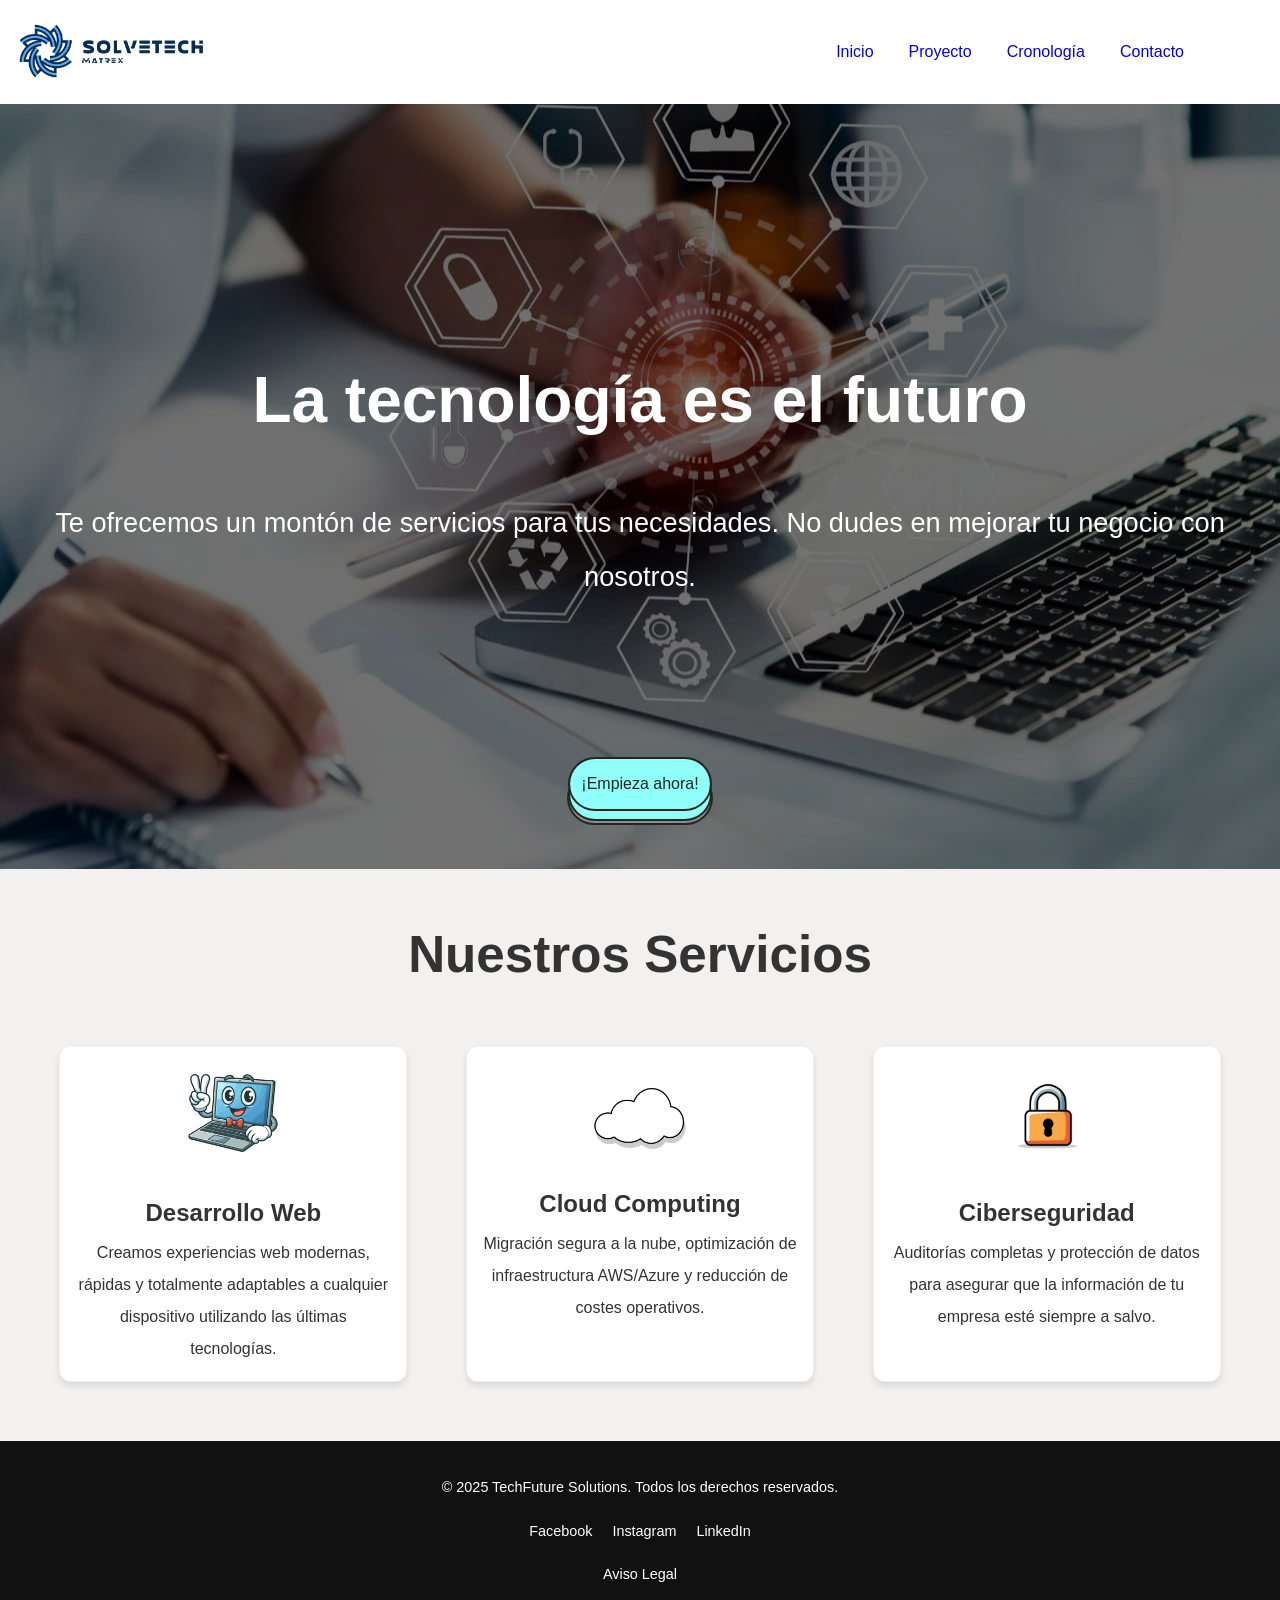
==== index.html @ e6e6d916 "Rename Index.html to index.html" ====
<!DOCTYPE html>
<html lang="en">

<head>
    <meta charset="UTF-8">
    <meta name="viewport" content="width=device-width, initial-scale=1.0">
    <link rel="icon" type="image/x-icon" href="imágenes logo/logo pelota.ico">
    <link rel="stylesheet" href="css/style.css">
    <title>Inicio</title>
</head>

<body>
    <header>
        <img src="imágenes logo/logosinfondo.png" alt="Logo de la empresa" class="logo">
        <nav>
            <aside id="nav-aside">
                <ul>
                    <li><a href="Index.html">Inicio</a></li>
                    <li><a href="proyecto-reservas.html">Proyecto</a></li>
                    <li><a href="cronologia.html">Cronología</a></li>
                    <li><a href="contacto.html">Contacto</a></li>
                </ul>
            </aside>
        </nav>
    </header>
    <main>
        <section id="hero-index">
            <div class="hero-content">
                <h1>La tecnología es el futuro</h1>
                <p>Te ofrecemos un montón de servicios para tus necesidades. No dudes en mejorar tu negocio con
                    nosotros. </p>
                <button type="button" onclick="location.href='contacto.html'" class="button">
                    <div class="top">¡Empieza ahora!</div>
                    <div class="bottom"></div>
                </button>
            </div>
        </section>
        <h2 id="título-tarjetas">Nuestros Servicios</h2>
        <section id="section-tarjetas">
            <article class="tarjetas">
                <img class="mini" src="imágenes/ordenador.avif" alt="Icono de ordenador">
                <h3>Desarrollo Web</h3>
                <p>Creamos experiencias web modernas, rápidas y totalmente adaptables a cualquier dispositivo utilizando
                    las últimas tecnologías.</p>
            </article>
            <article class="tarjetas">
                <img class="mini" src="imágenes/nube.jpg" alt="Icono de nube" style="margin-top: 20px;">
                <h3>Cloud Computing</h3>
                <p>Migración segura a la nube, optimización de infraestructura AWS/Azure y reducción de costes
                    operativos.
                </p>
            </article>
            <article class="tarjetas">
                <img class="mini" src="imágenes/candado.jpg" alt="Icono de candado">
                <h3>Ciberseguridad</h3>
                <p>Auditorías completas y protección de datos para asegurar que la información de tu empresa esté
                    siempre a salvo.</p>
            </article>
        </section>
    </main>
    <footer class="footer">
        <p>© 2025 TechFuture Solutions. Todos los derechos reservados.</p>

        <div class="footer-redes">
            <a href="#" aria-label="Facebook">Facebook</a>
            <a href="#" aria-label="Instagram">Instagram</a>
            <a href="#" aria-label="LinkedIn">LinkedIn</a>
        </div>

        <p>
            <a href="aviso-legal.html">Aviso Legal</a>
        </p>
    </footer>
</body>

</html>
---- css/style.css ----
*{
    margin: 0;
    padding: 0;
    box-sizing: border-box;
}

body{
    font-family: Arial, sans-serif;
    background-color: #f3f0f0;
    color: #333;
    line-height: 2;
}

header{
    background: #ffffff;
    color: #fff;
    text-align: center;
    display: flex;
    align-items: center;
    justify-content: space-between;
}

nav ul{
    list-style: none;
    display: flex;
    justify-content: center;
    gap: 35px;
}

li a{
    text-decoration: none;
}

li a:hover{
    text-decoration: underline;
}

#nav-aside{
    color: rgb(22, 42, 111);
    display: flex;
    padding: 1.5rem;
    border-radius: 5px;
    margin-right: 4.5rem;
}

.logo{
    width: 200px;
    height: auto;
    margin: 0.9rem;
    }

#hero-index{
    background-image: url('../imágenes/fondo-section-hero.jpg');
    background-size: cover;
    background-repeat: no-repeat;
    background-position: center;
    background-attachment: fixed;
    height: 85vh;

    display: flex;
    flex-direction: column;
    align-items: center;
    justify-content: center;
    text-align: center;

    position: relative;
}

#hero-index::before{
    content: "";
    position: absolute;
    inset: 0; 
    background-color: rgba(0, 0, 0, 0.55); /* blanco translúcido */
    z-index: 1;
}

.hero-content{
    color: #ffffff;
    z-index: 2;
}

.hero-content h1{
    font-size: 4rem;
    margin-bottom: 2rem;
}

.hero-content p{
    font-size: 1.7rem;
    margin-bottom: 2rem;
}

button {
        width: 140px;
        height: 50px;
        position: relative;
        background: none;
        outline: none;
        border: none;
        padding: 0;
        margin: 0;
        position: absolute;
    bottom: 60px;
    transform: translateX(-50%);
      }
      .top {
        width: 100%;
        height: 100%;
        background: rgb(144, 255, 249);
        font-size: 1rem;
        color: rgb(36, 38, 34);
        display: flex;
        align-items: center;
        justify-content: center;
        border-radius: 7mm;
        outline: 2px solid rgb(36, 38, 34);
        transition: 0.2s;
        position: relative;
        overflow: hidden;
      }
      .bottom {
        position: absolute;
        width: 100%;
        height: 100%;
        background: rgb(144, 255, 249);
        top: 10px;
        left: 0;
        border-radius: 7mm;
        outline: 2px solid rgb(36, 38, 34);
        z-index: -1;
      }
      button:active .top {
        transform: translateY(10px);
      }
      button::before {
        position: absolute;
        content: "";
        width: calc(100% + 2px);
        height: 100%;
        background: rgb(140, 140, 140);
        top: 14px;
        left: -1px;
        border-radius: 7mm;
        outline: 2px solid rgb(36, 38, 34);
        z-index: -1;
      }
      .top::before {
        position: absolute;
        content: "";
        width: 15px;
        height: 100%;
        background: rgba(0, 0, 0, 0.1);
        transform: skewX(30deg);
        left: -20px;
        transition: 0.25s;
      }
      button:active .top::before {
        left: calc(100% + 20px);
      }
      button:hover .top::before {
        left: calc(100% + 20px);
      }
      .top:hover{
        background-color: rgb(39, 223, 255);
      }
      

.tarjetas{
    background-color: #ffffff; 
    border-radius: 12px;      
    border: 1px solid rgba(0,0,0,0.06);
    overflow: hidden;        
    padding: 16px;     
    box-shadow: 0 4px 6px rgba(0,0,0,0.1);
    margin: 0 1.2rem 1.2rem 1.2rem;
    width: 400px;
    
}

#section-tarjetas{
    display: flex;
    justify-content: center;
    text-align: center;
    gap: 20px;
    padding: 2.5rem;
}

.mini{
    width: 100px;
    height: auto;
    margin-bottom: 15px;
}

#título-tarjetas{
    text-align: center;
    margin: 2.2rem 0 0 0;
    font-size: 3.2rem;
}

.tarjetas h3{
    font-size: 1.5rem;
}

.footer{
    background-color: #111111;
    color: #fff;
    text-align: center;
    padding: 2rem;
    font-size: 0.9rem;
}

.footer-redes{
    margin: 0.9rem;
    display: flex;
    justify-content: center;
    gap: 20px;
}

.footer a{
    color: #fff;
    text-decoration: none;
}

.footer a:hover{
    text-decoration: underline;
}

fieldset{
    background-color: #ffffff;
    box-shadow: 0 0 6px rgba(0,0,0,0.8);
    border-radius: 8px;
    padding: 1rem;
    margin: 1.5rem;
    border: none;
    text-align: center;
    align-items: center;
    width: 60%;
    height: auto;
}

#main_contacto{
    display: flex;
    flex-direction: column;
    align-items: center;
    justify-content: center;
    padding: 2rem;
    background-image: url("../imágenes/fondo\ formulario.png");
}

#titulo_fieldset{
    margin-bottom: 1rem;
    font-size: 3rem;
}


label{
    display: block;
    margin-bottom: 0.5rem;
    font-weight: bold;
    margin-top: 1.2rem;
}

input{
    width: 30%;
    margin: 0.5em;
    padding: 0.5rem;
    border: 1px solid #ccc;
    border-radius: 4px;
    font-size: 1rem;
    margin-bottom: 1rem;
}

#mensaje{
    width: 58%;
    height: 150px;
    padding: 0.5rem;
    border: 1px solid #ccc;
    border-radius: 4px;
    font-size: 1rem;
    margin: 1em;
}

select{
    width: 58%;
    padding: 0.5rem;
    border: 1px solid #ccc;
    border-radius: 4px;
    font-size: 1rem;
    margin-bottom: 1rem;
    margin: 0.5em;
}

#sexo{
    width: 30%;
    margin-left: 0.5rem;
    margin: 0.5em;
    margin-bottom: 1rem;
}

input[type="submit"]{
    width: 25%;
    padding: 0.7rem;
    background-color: #1c65e3;
    color: #fff;
    border: none;
    cursor: pointer;
}

.iconos{
    width: 40px;
    height: auto;
    margin-top: 2%;
    margin-right: 0.5rem;
    vertical-align: bottom;
}

input[type="submit"]:hover{
    background-color: #7486a7;
}

input[type="checkbox"]{
    width: auto;
    margin-right: 0.5rem;
}

.btn-submit{
    display: block;
    margin: 2rem auto;
    width: 160px;
    cursor: pointer;
}

table{
    background-color: #fff;
    border-radius: 12px;
    overflow: hidden;
    box-shadow: 0 4px 6px rgba(0,0,0,0.1);
    width: 95%;
    margin: 2rem;
    border-collapse: collapse;
    text-align: center;
}

tbody td:nth-child(2) {
    text-align: left; 
    padding-left: 20px;
}

th, td{
    padding: 1rem;

}

thead tr {
  text-align: center;
  background: linear-gradient(90deg, #0b2545 0%, #4facfe 100%);
  color: white;
}

tr:nth-child(even){background-color: #eee9e9;}

tr:hover {background-color: #ddd;}

.status-completado {
    background-color: #d1e7dd;
    color: #0f5132;
}

.status-progreso {
    background-color: #fff3cd;
    color: #856404;
}

.status-pendiente {
    background-color: #e2e3e5;
    color: #41464b;
}

#proyecto {
    display: flex;              
    gap: 2%;
    align-items: stretch;   
    padding: 4rem;
}

#proyecto-izquierda{
    padding: 50px;
    border-radius: 10px;
    box-shadow: 0px 0px 8px black;
    flex: 2;
}

#proyecto-derecha {
    flex-direction: column;     
    gap: 1rem;
    flex: 1;
    padding: 50px;
    border-radius: 10px;
    box-shadow: 0px 0px 8px black;
}

#proyecto-derecha:hover {
    box-shadow: 0px 0px 15px rgb(29, 29, 77);
}

#proyecto-izquierda:hover {
    box-shadow: 0px 0px 15px rgb(29, 29, 77);
}


img{
    width: 50%;
    height: auto;
    margin-bottom: 15px;
    border-radius: 8px;
}

@media (max-width: 768px){
    #section-tarjetas{
        flex-direction: column;
        align-items: center;
    }

    .tarjetas{
        width: 90%;
    }

    input, textarea, select{
        width: 90%;
    }

    .hero-content h1{
        font-size: 2.5rem;
    }

    .hero-content p{
        font-size: 1.2rem;
    }
}

@media (max-height: 600px){
    .button{
        bottom: 15px;
        font-size: 0.9rem;
    }
}
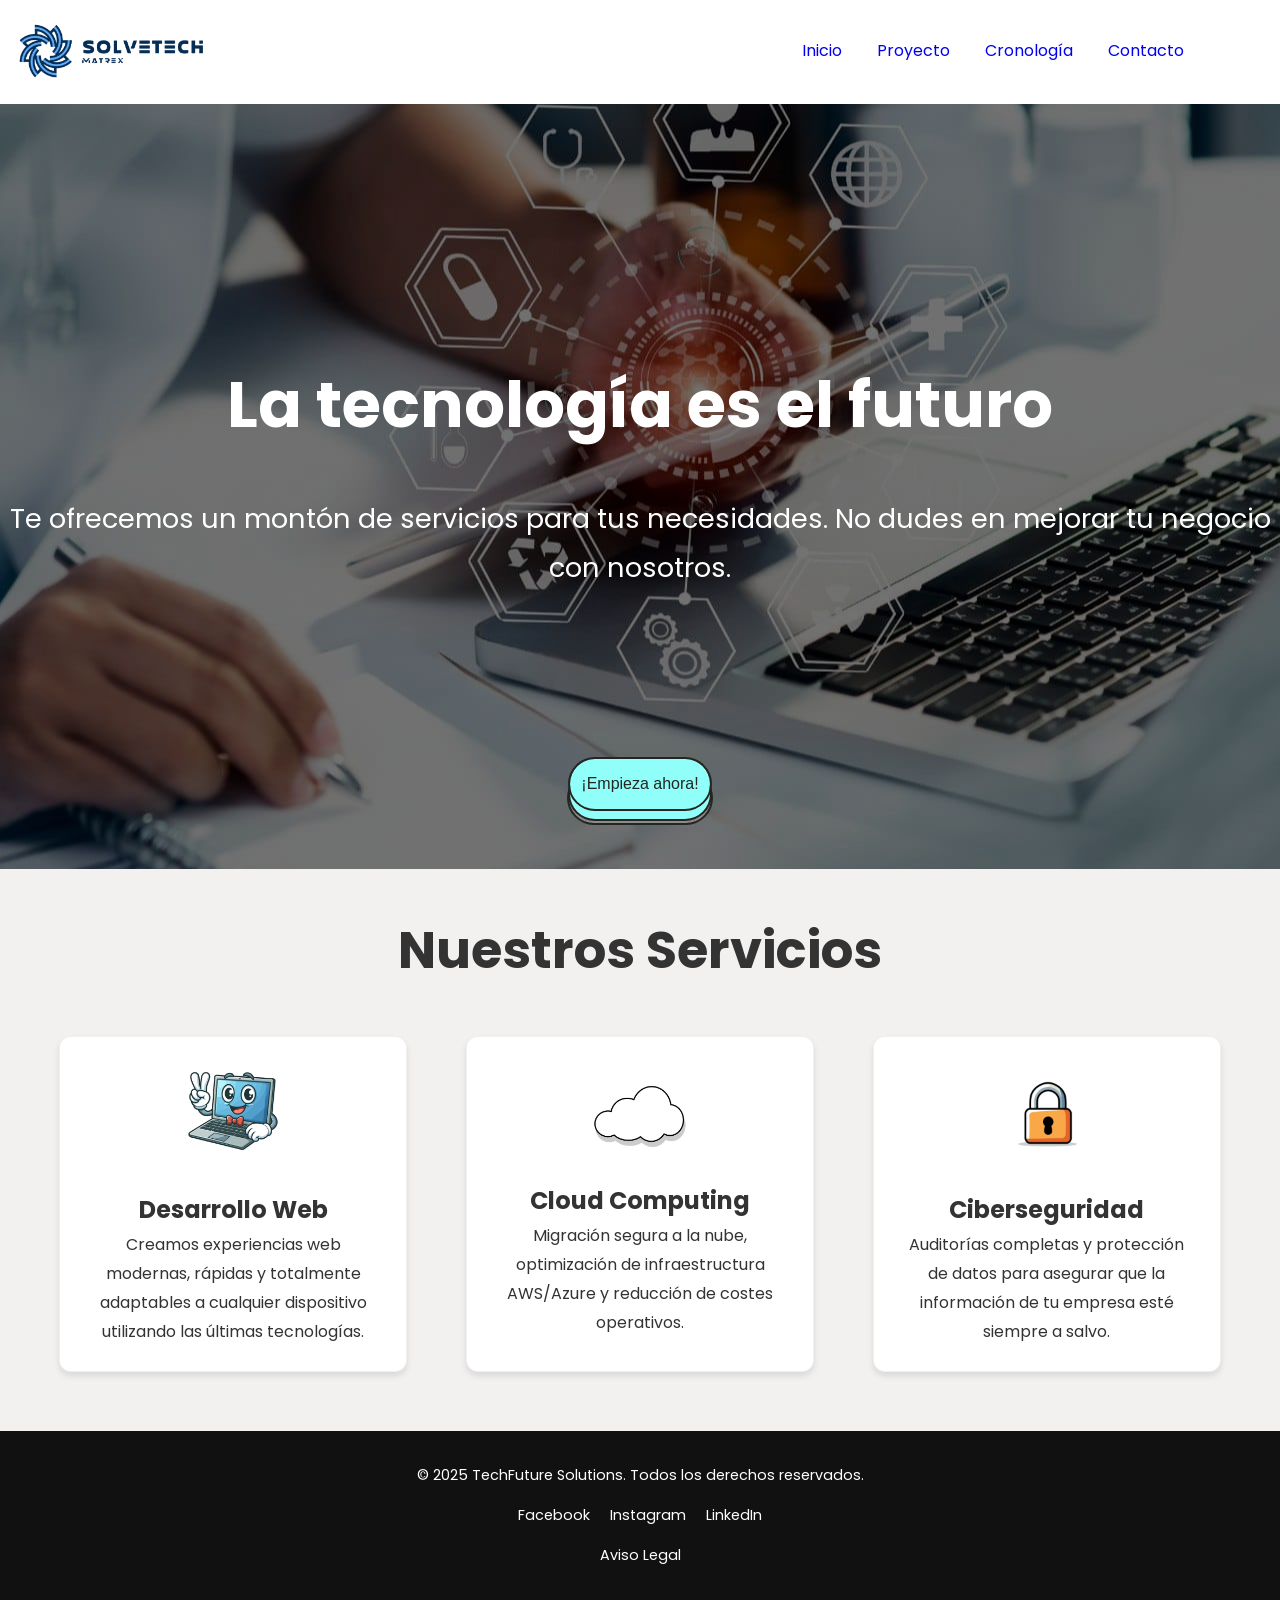
==== commit 750fbea2: "Cambio el tipo de letra de la página web y añado comentarios en style.css." ====
--- a/index.html
+++ b/index.html
@@ -6,6 +6,7 @@
     <meta name="viewport" content="width=device-width, initial-scale=1.0">
     <link rel="icon" type="image/x-icon" href="imágenes logo/logo pelota.ico">
     <link rel="stylesheet" href="css/style.css">
+    <link href="https://fonts.googleapis.com/css2?family=Poppins:wght@300;400;600;700&display=swap" rel="stylesheet">
     <title>Inicio</title>
 </head>
 
@@ -15,7 +16,7 @@
         <nav>
             <aside id="nav-aside">
                 <ul>
-                    <li><a href="Index.html">Inicio</a></li>
+                    <li><a href="index.html">Inicio</a></li>
                     <li><a href="proyecto-reservas.html">Proyecto</a></li>
                     <li><a href="cronologia.html">Cronología</a></li>
                     <li><a href="contacto.html">Contacto</a></li>
@@ -28,7 +29,7 @@
             <div class="hero-content">
                 <h1>La tecnología es el futuro</h1>
                 <p>Te ofrecemos un montón de servicios para tus necesidades. No dudes en mejorar tu negocio con
-                    nosotros. </p>
+                    nosotros.</p>
                 <button type="button" onclick="location.href='contacto.html'" class="button">
                     <div class="top">¡Empieza ahora!</div>
                     <div class="bottom"></div>
--- a/css/style.css
+++ b/css/style.css
@@ -1,232 +1,247 @@
-*{
+/* --- RESET GENERAL --- */
+* {
     margin: 0;
     padding: 0;
-    box-sizing: border-box;
-}
-
-body{
-    font-family: Arial, sans-serif;
-    background-color: #f3f0f0;
-    color: #333;
-    line-height: 2;
-}
-
-header{
+    box-sizing: border-box; 
+}
+
+body {
+    font-family: 'Poppins', sans-serif;
+    background-color: #f3f0f0; /* Color de fondo gris muy clarito para toda la web */
+    color: #333; /* Color de texto gris oscuro (más suave que el negro puro) */
+    line-height: 1.8; /* Espaciado entre líneas de texto para mejorar la lectura */
+}
+
+/* --- CABECERA (HEADER) --- */
+header {
     background: #ffffff;
     color: #fff;
     text-align: center;
-    display: flex;
-    align-items: center;
-    justify-content: space-between;
-}
-
-nav ul{
-    list-style: none;
-    display: flex;
+    display: flex; /* Activa Flexbox para alinear el logo a un lado y el menú al otro */
+    align-items: center; /* Centra verticalmente los elementos dentro del header */
+    justify-content: space-between; /* Empuja el logo a la izquierda y el menú a la derecha */
+}
+
+nav ul {
+    list-style: none; /* Quita los puntos negros de la lista desordenada */
+    display: flex; /* Pone los elementos de la lista en fila (horizontal) */
     justify-content: center;
-    gap: 35px;
-}
-
-li a{
-    text-decoration: none;
-}
-
-li a:hover{
-    text-decoration: underline;
-}
-
-#nav-aside{
+    gap: 35px; /* Espacio entre cada enlace del menú */
+}
+
+li a {
+    text-decoration: none; /* Quita el subrayado azul por defecto de los enlaces */
+}
+
+li a:hover {
+    text-decoration: underline; /* Añade subrayado cuando pasas el ratón por encima */
+}
+
+#nav-aside {
     color: rgb(22, 42, 111);
     display: flex;
     padding: 1.5rem;
     border-radius: 5px;
-    margin-right: 4.5rem;
-}
-
-.logo{
-    width: 200px;
+    margin-right: 4.5rem; /* Separación desde el borde derecho de la pantalla de los nombres de las páginas*/
+}
+
+.logo {
+    width: 200px; /* Tamaño fijo para que el logo no se deforme */
     height: auto;
     margin: 0.9rem;
-    }
-
-#hero-index{
+}
+
+/* --- SECCIÓN HERO (PORTADA PRINCIPAL) --- */
+#hero-index {
     background-image: url('../imágenes/fondo-section-hero.jpg');
-    background-size: cover;
+    background-size: cover; /* La imagen cubre todo el fondo sin deformarse */
     background-repeat: no-repeat;
     background-position: center;
-    background-attachment: fixed;
-    height: 85vh;
-
-    display: flex;
-    flex-direction: column;
+    background-attachment: fixed; /* Efecto Parallax: la imagen se queda fija al hacer scroll */
+    height: 85vh; /* Altura del 85% de la ventana del navegador. Hace que ocupe casi toda la pantalla, pero deja un trocito abajo para que se vea lo siguiente*/
+
+    display: flex;
+    flex-direction: column; /* Alinea los elementos (título, texto, botón) en columna vertical */
+    align-items: center; /* Centrado horizontal */
+    justify-content: center; /* Centrado vertical */
+    text-align: center;
+
+    position: relative; /* Necesario para que la capa oscura (::before) se posicione encima */
+}
+
+/* Capa oscura semitransparente sobre la imagen de fondo */
+#hero-index::before {
+    content: "";
+    position: absolute;
+    inset: 0; /* Ocupa todo el espacio del padre */
+    background-color: rgba(0, 0, 0, 0.55); /* Color negro al 55% de opacidad para leer mejor el texto */
+    z-index: 1; /* Nivel de capa (por debajo del texto) */
+}
+
+/*Texto del hero*/
+.hero-content {
+    color: #ffffff;
+    z-index: 2; /* Nivel de capa superior para que el texto esté encima de la sombra oscura */
+}
+
+.hero-content h1 {
+    font-size: 4rem; /* Tamaño de letra gigante */
+    margin-bottom: 2rem;
+}
+
+.hero-content p {
+    font-size: 1.7rem;
+    margin-bottom: 2rem;
+}
+
+/* --- BOTÓN 3D ANIMADO --- */
+button {
+    width: 140px;
+    height: 50px;
+    position: relative;
+    background: none;
+    outline: none;
+    border: none;
+    padding: 0;
+    margin: 0;
+    position: absolute; /* Posicionamiento absoluto para colocarlo abajo */
+    bottom: 60px;
+    transform: translateX(-50%); /* Truco para centrarlo exactamente en horizontal */
+}
+
+.top {
+    width: 100%;
+    height: 100%;
+    background: rgb(144, 255, 249); /* Color cian de la cara superior */
+    font-size: 1rem;
+    color: rgb(36, 38, 34);
+    display: flex;
     align-items: center;
     justify-content: center;
-    text-align: center;
-
+    border-radius: 7mm;
+    outline: 2px solid rgb(36, 38, 34); /* Borde negro grueso */
+    transition: 0.2s; /* Suavidad de la animación al pulsar */
     position: relative;
-}
-
-#hero-index::before{
+    overflow: hidden; /* Para que el brillo no se salga del botón */
+}
+
+.bottom {
+    position: absolute;
+    width: 100%;
+    height: 100%;
+    background: rgb(144, 255, 249);
+    top: 10px; /* Desplaza la "sombra" hacia abajo para dar efecto 3D */
+    left: 0;
+    border-radius: 7mm;
+    outline: 2px solid rgb(36, 38, 34);
+    z-index: -1; /* Se pone detrás de la cara superior */
+}
+
+/* Efecto de "presionar" el botón */
+button:active .top {
+    transform: translateY(10px); /* Baja la cara superior 10px */
+}
+
+/* Sombra lateral gris del botón 3D */
+button::before {
+    position: absolute;
     content: "";
+    width: calc(100% + 2px);
+    height: 100%;
+    background: rgb(140, 140, 140);
+    top: 14px;
+    left: -1px;
+    border-radius: 7mm;
+    outline: 2px solid rgb(36, 38, 34);
+    z-index: -1;
+}
+
+/* Efecto de brillo que pasa por encima */
+.top::before {
     position: absolute;
-    inset: 0; 
-    background-color: rgba(0, 0, 0, 0.55); /* blanco translúcido */
-    z-index: 1;
-}
-
-.hero-content{
-    color: #ffffff;
-    z-index: 2;
-}
-
-.hero-content h1{
-    font-size: 4rem;
-    margin-bottom: 2rem;
-}
-
-.hero-content p{
-    font-size: 1.7rem;
-    margin-bottom: 2rem;
-}
-
-button {
-        width: 140px;
-        height: 50px;
-        position: relative;
-        background: none;
-        outline: none;
-        border: none;
-        padding: 0;
-        margin: 0;
-        position: absolute;
-    bottom: 60px;
-    transform: translateX(-50%);
-      }
-      .top {
-        width: 100%;
-        height: 100%;
-        background: rgb(144, 255, 249);
-        font-size: 1rem;
-        color: rgb(36, 38, 34);
-        display: flex;
-        align-items: center;
-        justify-content: center;
-        border-radius: 7mm;
-        outline: 2px solid rgb(36, 38, 34);
-        transition: 0.2s;
-        position: relative;
-        overflow: hidden;
-      }
-      .bottom {
-        position: absolute;
-        width: 100%;
-        height: 100%;
-        background: rgb(144, 255, 249);
-        top: 10px;
-        left: 0;
-        border-radius: 7mm;
-        outline: 2px solid rgb(36, 38, 34);
-        z-index: -1;
-      }
-      button:active .top {
-        transform: translateY(10px);
-      }
-      button::before {
-        position: absolute;
-        content: "";
-        width: calc(100% + 2px);
-        height: 100%;
-        background: rgb(140, 140, 140);
-        top: 14px;
-        left: -1px;
-        border-radius: 7mm;
-        outline: 2px solid rgb(36, 38, 34);
-        z-index: -1;
-      }
-      .top::before {
-        position: absolute;
-        content: "";
-        width: 15px;
-        height: 100%;
-        background: rgba(0, 0, 0, 0.1);
-        transform: skewX(30deg);
-        left: -20px;
-        transition: 0.25s;
-      }
-      button:active .top::before {
-        left: calc(100% + 20px);
-      }
-      button:hover .top::before {
-        left: calc(100% + 20px);
-      }
-      .top:hover{
-        background-color: rgb(39, 223, 255);
-      }
-      
-
-.tarjetas{
-    background-color: #ffffff; 
-    border-radius: 12px;      
-    border: 1px solid rgba(0,0,0,0.06);
-    overflow: hidden;        
-    padding: 16px;     
-    box-shadow: 0 4px 6px rgba(0,0,0,0.1);
+    content: "";
+    width: 15px;
+    height: 100%;
+    background: rgba(0, 0, 0, 0.1); /* Brillo sutil */
+    transform: skewX(30deg); /* Inclina el brillo */
+    left: -20px;
+    transition: 0.25s;
+}
+
+/* Animación del brillo al pasar el ratón */
+button:hover .top::before {
+    left: calc(100% + 20px); /* Mueve el brillo de izquierda a derecha */
+}
+.top:hover {
+    background-color: rgb(39, 223, 255); /* Cambia ligeramente el color al pasar el ratón */
+}
+
+/* --- TARJETAS DE SERVICIOS (INDEX) --- */
+.tarjetas {
+    background-color: #ffffff;
+    border-radius: 12px; /* Bordes redondeados */
+    border: 1px solid rgba(0, 0, 0, 0.06);
+    overflow: hidden;
+    padding: 1.5rem;
+    box-shadow: 0 4px 6px rgba(0, 0, 0, 0.1); /* Sombra suave para dar elevación */
     margin: 0 1.2rem 1.2rem 1.2rem;
     width: 400px;
-    
-}
-
-#section-tarjetas{
-    display: flex;
+}
+
+#section-tarjetas {
+    display: flex; /* Pone las tarjetas una al lado de la otra */
     justify-content: center;
     text-align: center;
-    gap: 20px;
+    gap: 20px; /*Establece el espacio ideal entre tarjetas*/
     padding: 2.5rem;
 }
 
-.mini{
+/*Ajuste de las imágenes de las tarjetas*/
+.mini {
     width: 100px;
     height: auto;
-    margin-bottom: 15px;
-}
-
-#título-tarjetas{
+    margin-bottom: 1.1rem;
+}
+
+#título-tarjetas {
     text-align: center;
     margin: 2.2rem 0 0 0;
     font-size: 3.2rem;
 }
 
-.tarjetas h3{
+.tarjetas h3 {
     font-size: 1.5rem;
 }
 
-.footer{
-    background-color: #111111;
+/* --- FOOTER (PIE DE PÁGINA) --- */
+.footer {
+    background-color: #111111; /* Fondo negro */
     color: #fff;
     text-align: center;
     padding: 2rem;
     font-size: 0.9rem;
 }
 
-.footer-redes{
+.footer-redes {
     margin: 0.9rem;
     display: flex;
     justify-content: center;
     gap: 20px;
 }
 
-.footer a{
+.footer a {
     color: #fff;
     text-decoration: none;
 }
 
-.footer a:hover{
+.footer a:hover {
     text-decoration: underline;
 }
 
-fieldset{
+/* --- FORMULARIO DE CONTACTO --- */
+fieldset {
     background-color: #ffffff;
-    box-shadow: 0 0 6px rgba(0,0,0,0.8);
+    box-shadow: 0 0 6px rgba(0, 0, 0, 0.8); /* Sombra fuerte alrededor del formulario */
     border-radius: 8px;
     padding: 1rem;
     margin: 1.5rem;
@@ -237,41 +252,41 @@
     height: auto;
 }
 
-#main_contacto{
+#main_contacto {
     display: flex;
     flex-direction: column;
     align-items: center;
     justify-content: center;
     padding: 2rem;
-    background-image: url("../imágenes/fondo\ formulario.png");
-}
-
-#titulo_fieldset{
+    background-image: url("../imágenes/fondo\ formulario.png"); /* Imagen de fondo del formulario */
+}
+
+#titulo_fieldset {
     margin-bottom: 1rem;
     font-size: 3rem;
 }
 
-
-label{
-    display: block;
+label {
+    display: block; /* Hace que la etiqueta ocupe su propia línea */
     margin-bottom: 0.5rem;
     font-weight: bold;
     margin-top: 1.2rem;
 }
 
-input{
+/* Estilos compartidos para inputs y selects */
+input {
     width: 30%;
     margin: 0.5em;
     padding: 0.5rem;
-    border: 1px solid #ccc;
+    border: 1px solid #ccc; /* Borde gris suave */
     border-radius: 4px;
     font-size: 1rem;
     margin-bottom: 1rem;
 }
 
-#mensaje{
+#mensaje {
     width: 58%;
-    height: 150px;
+    height: 150px; /* Altura fija para el área de texto grande */
     padding: 0.5rem;
     border: 1px solid #ccc;
     border-radius: 4px;
@@ -279,7 +294,7 @@
     margin: 1em;
 }
 
-select{
+select {
     width: 58%;
     padding: 0.5rem;
     border: 1px solid #ccc;
@@ -289,157 +304,235 @@
     margin: 0.5em;
 }
 
-#sexo{
+#sexo {
     width: 30%;
     margin-left: 0.5rem;
     margin: 0.5em;
     margin-bottom: 1rem;
 }
 
-input[type="submit"]{
+input[type="submit"] {
     width: 25%;
     padding: 0.7rem;
-    background-color: #1c65e3;
+    background-color: #1c65e3; /* Botón azul brillante */
     color: #fff;
     border: none;
-    cursor: pointer;
-}
-
-.iconos{
+    cursor: pointer; /* Cambia el cursor a "mano" al pasar por encima */
+}
+
+.iconos {
     width: 40px;
     height: auto;
-    margin-top: 2%;
+    padding-bottom: 0.4rem;
+}
+
+/* Truco de alineación simple para iconos e inputs */
+.iconos, input, select {
+    vertical-align: middle; 
+    display: inline-block; 
+}
+
+input[type="submit"]:hover {
+    background-color: #7486a7; /* Oscurece el botón al pasar el ratón */
+}
+
+input[type="checkbox"] {
+    width: auto; /* El checkbox debe tener su tamaño natural, no el 30% */
     margin-right: 0.5rem;
-    vertical-align: bottom;
-}
-
-input[type="submit"]:hover{
-    background-color: #7486a7;
-}
-
-input[type="checkbox"]{
-    width: auto;
-    margin-right: 0.5rem;
-}
-
-.btn-submit{
+}
+
+.btn-submit {
     display: block;
-    margin: 2rem auto;
+    margin: 2rem auto; /* Centrado automático */
     width: 160px;
     cursor: pointer;
 }
 
-table{
+/* --- TABLA DE CRONOLOGÍA --- */
+table {
     background-color: #fff;
     border-radius: 12px;
-    overflow: hidden;
-    box-shadow: 0 4px 6px rgba(0,0,0,0.1);
+    overflow: hidden; /* Asegura que las esquinas redondeadas recorten el contenido */
+    box-shadow: 0 4px 6px rgba(0, 0, 0, 0.1);
     width: 95%;
     margin: 2rem;
-    border-collapse: collapse;
-    text-align: center;
-}
-
+    border-collapse: collapse; /* Elimina espacios dobles entre bordes de celdas */
+    text-align: center;
+}
+
+/* Selecciona solo la segunda columna (Descripción) para alinearla a la izquierda */
 tbody td:nth-child(2) {
-    text-align: left; 
-    padding-left: 20px;
-}
-
-th, td{
-    padding: 1rem;
-
-}
-
+    text-align: left;
+    padding-left: 1.5rem;
+}
+
+th, td {
+    padding: 1rem; /* Espaciado interno de las celdas */
+}
+
+/* Cabecera de la tabla con degradado de marca */
 thead tr {
-  text-align: center;
-  background: linear-gradient(90deg, #0b2545 0%, #4facfe 100%);
-  color: white;
-}
-
-tr:nth-child(even){background-color: #eee9e9;}
-
-tr:hover {background-color: #ddd;}
-
+    text-align: center;
+    background: linear-gradient(90deg, #0b2545 0%, #4facfe 100%);
+    color: white;
+}
+
+/* Efecto cebra: colorea las filas pares */
+tr:nth-child(even) {
+    background-color: #eee9e9;
+}
+
+/* Efecto hover: ilumina la fila al pasar el ratón */
+tr:hover {
+    background-color: #ddd;
+}
+
+/* Etiquetas de estado (Píldoras de color) */
 .status-completado {
-    background-color: #d1e7dd;
-    color: #0f5132;
+    background-color: #d1e7dd; /* Fondo verde claro */
+    color: #0f5132; /* Texto verde oscuro */
 }
 
 .status-progreso {
-    background-color: #fff3cd;
+    background-color: #fff3cd; /* Fondo amarillo claro */
     color: #856404;
 }
 
 .status-pendiente {
-    background-color: #e2e3e5;
+    background-color: #e2e3e5; /* Fondo gris */
     color: #41464b;
 }
 
+/* --- PÁGINA DE PROYECTO (VENTAS) --- */
 #proyecto {
-    display: flex;              
-    gap: 2%;
-    align-items: stretch;   
-    padding: 4rem;
-}
-
-#proyecto-izquierda{
-    padding: 50px;
+    display: flex; /* Layout flexible lado a lado */
+    align-items: stretch; /* Estira las columnas para que tengan la misma altura */
     border-radius: 10px;
-    box-shadow: 0px 0px 8px black;
-    flex: 2;
+    margin: 4rem;
+    background-color: #ffffff;
+    box-shadow: 0px 0px 5px rgba(17, 121, 182, 0.815); /* Resplandor azulado */
+}
+
+#proyecto-izquierda {
+    padding: 3.5rem;
+    flex: 2; /* Ocupa 2 partes del espacio disponible (más ancho) */
+}
+
+#proyecto-izquierda h3 {
+    margin-bottom: 1rem;
+    font-size: 1.5rem;
+}
+
+#proyecto-izquierda h1 {
+    margin-bottom: 1.5rem;
+    font-size: 2.2rem;
 }
 
 #proyecto-derecha {
-    flex-direction: column;     
-    gap: 1rem;
-    flex: 1;
-    padding: 50px;
+    display: flex;
+    flex-direction: column;
+    background-color: #dad8d8; /* Fondo gris para diferenciar la zona visual */
+    flex: 1; /* Ocupa 1 parte del espacio (más estrecho) */
+    margin: 2rem;
+    padding: 2rem;
     border-radius: 10px;
-    box-shadow: 0px 0px 8px black;
-}
-
-#proyecto-derecha:hover {
-    box-shadow: 0px 0px 15px rgb(29, 29, 77);
-}
-
-#proyecto-izquierda:hover {
-    box-shadow: 0px 0px 15px rgb(29, 29, 77);
-}
-
-
-img{
-    width: 50%;
+    align-items: center;
+    justify-content: center;
+}
+
+#proyecto-ofrece {
+    margin-top: 2rem;
+    display: flex; /* Flex para poner que ofrece y para quien es uno al lado del otro*/
+    align-items: stretch;
+}
+
+/* Personalización de las listas con checks azules*/
+#proyecto-ofrece ul li {
+    position: relative;
+    padding-left: 25px; /* Deja espacio para el icono de check */
+    margin-bottom: 12px;
+}
+
+/* Crea el check "✓" azul*/
+#proyecto-ofrece ul li::before {
+    content: '✓';
+    position: absolute;
+    left: 0;
+    color: #1c65e3;
+    font-weight: bold;
+}
+
+#proyecto-ofrece ul {
+    list-style: none; /* Quita los puntos por defecto */
+}
+
+/*Parte izquierda de la izquierda(Qué ofrecemos)*/
+#elementos_ofrece {
+    width: 60%;
+    display: flex;
+    flex-direction: column;
+}
+
+/*Parte derecha de la izquierda (Para quién es)*/
+#destinado {
+    display: flex; /*Para que ocupe un poco menos que la parte de su izquierda, junto con el width*/
+    flex-direction: column; /*aseguraa que el Título se quede arriba y la Lista justo debajo*/
+    width: 40%;
+    margin-left: 3rem;
+}
+
+/* -- TARJETA GRIS DE LA DERECHA -- */
+#imagen-reserva-proyecto {
+    width: 70%;
     height: auto;
-    margin-bottom: 15px;
+    margin: 2rem;
     border-radius: 8px;
-}
-
-@media (max-width: 768px){
-    #section-tarjetas{
-        flex-direction: column;
+    box-shadow: 0px 0px 10px rgba(17, 121, 182, 0.815);
+}
+
+/*Título de la parte derecha (tarjeta gris)*/
+#caracteristicas-proyecto h4 {
+    font-size: x-large;
+    margin-bottom: 0.6rem;
+}
+
+/* Etiquetas redondeadas (tags) */
+#tarjetitas-caracteristicas p {
+    background-color: white;
+    border-radius: 20px;
+    padding: 0.4rem;
+    margin: 0.8rem;
+    text-align: center;
+}
+
+#tarjetitas-caracteristicas p:hover {
+    box-shadow: 0px 0px 15px rgba(17, 121, 182, 0.815); /* Efecto de brillo al pasar ratón */
+}
+
+/* --- DISEÑO RESPONSIVO (MÓVILES Y TABLETS) --- */
+
+/* Para pantallas menores a 768px (Móviles) */
+@media (max-width: 768px) {
+
+    #section-tarjetas {
+        flex-direction: column; /* Apila las tarjetas verticalmente */
         align-items: center;
     }
 
-    .tarjetas{
-        width: 90%;
+    .tarjetas {
+        width: 90%; /* Las tarjetas ocupan casi todo el ancho del móvil */
     }
 
-    input, textarea, select{
-        width: 90%;
+    input, textarea, select {
+        width: 90%; /* Los formularios se expanden para ser fáciles de tocar */
     }
 
-    .hero-content h1{
-        font-size: 2.5rem;
+    .hero-content h1 {
+        font-size: 2.5rem; /* Reduce el tamaño del título gigante */
     }
 
-    .hero-content p{
+    .hero-content p {
         font-size: 1.2rem;
     }
 }
 
-@media (max-height: 600px){
-    .button{
-        bottom: 15px;
-        font-size: 0.9rem;
-    }
-}
